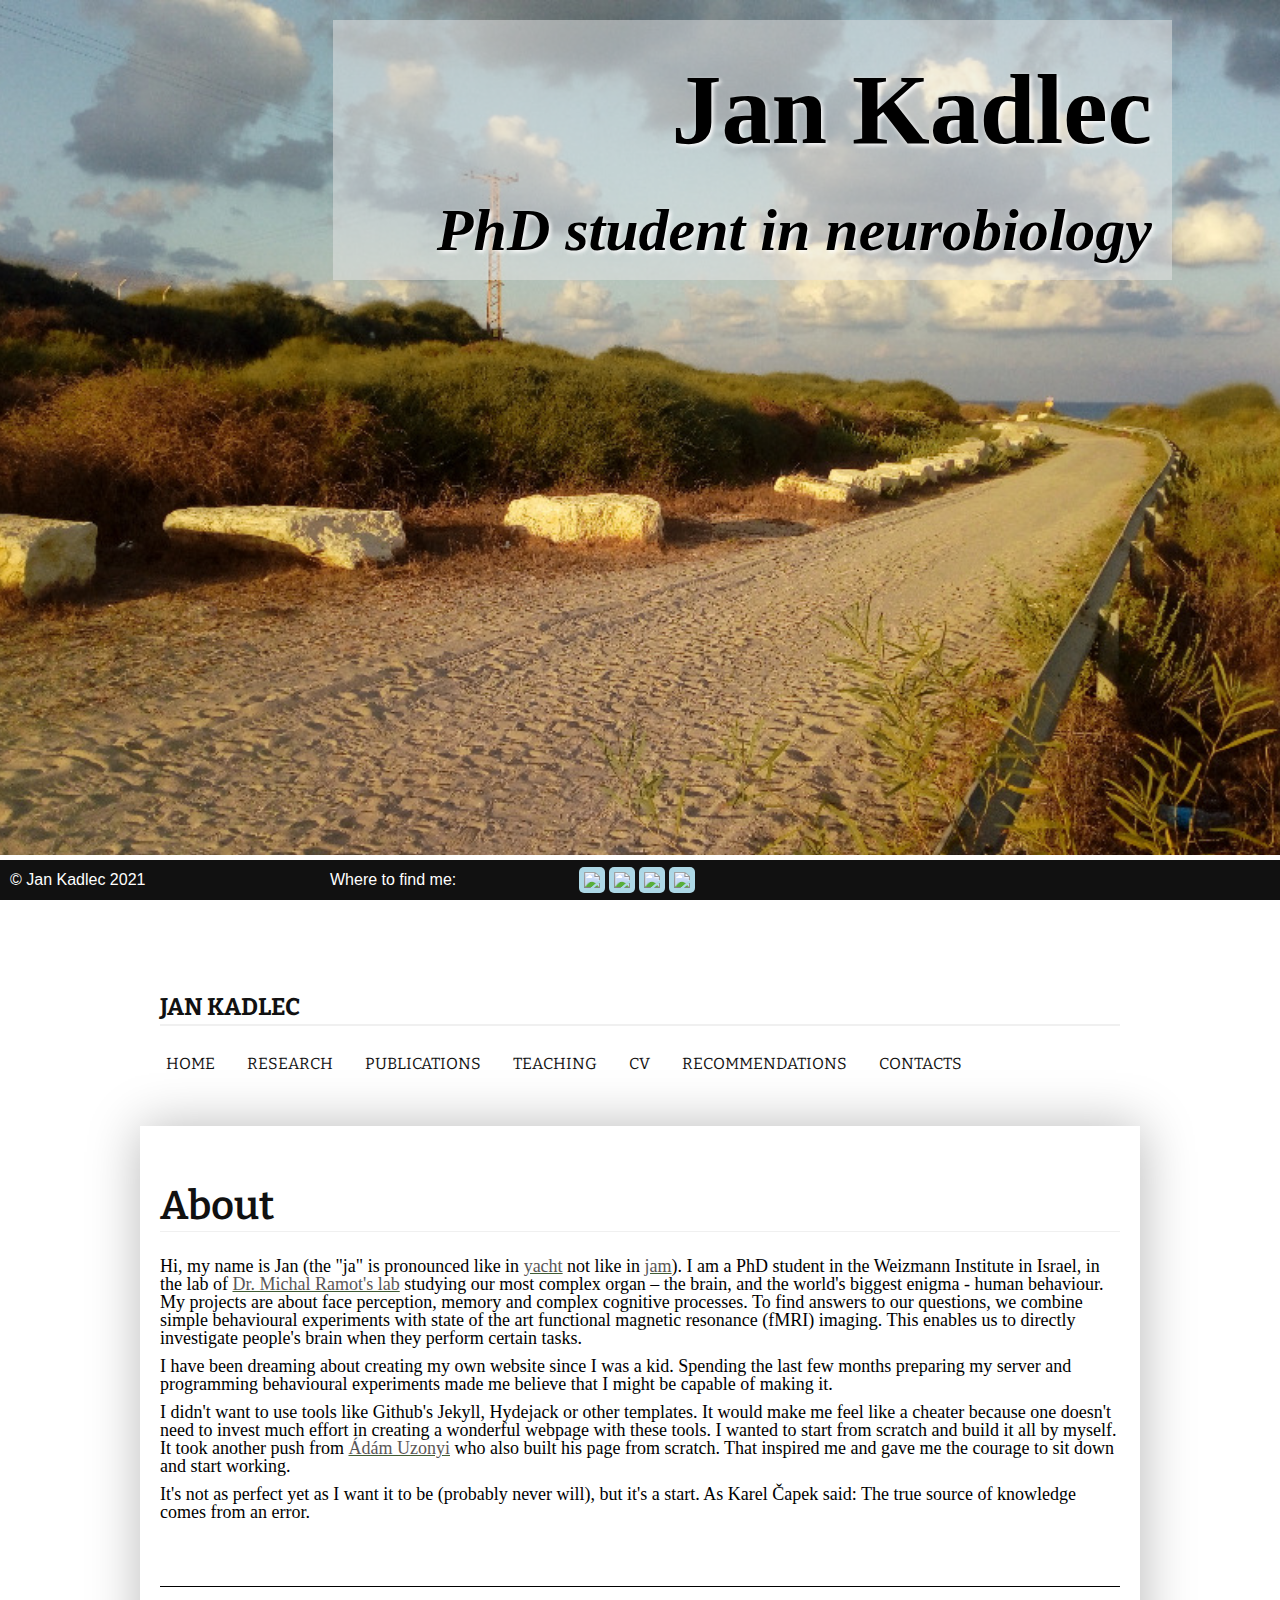
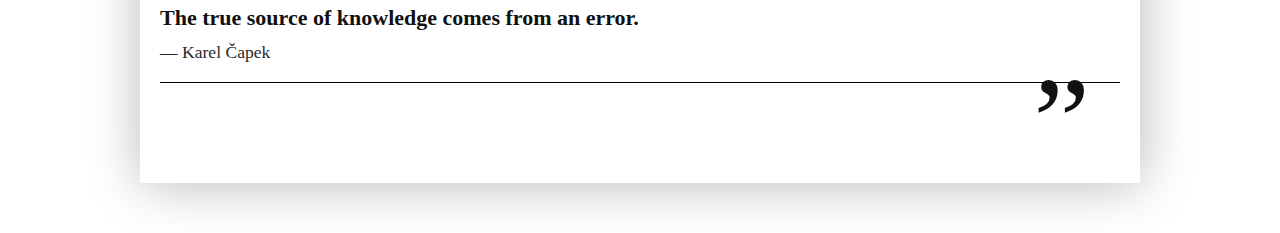
==== index.html @ 65160c47 "init" ====
<!DOCTYPE html>
<html lang="en">
<head>
  <!-- Global site tag (gtag.js) - Google Analytics -->
  <script async src="https://www.googletagmanager.com/gtag/js?id=UA-210956171-1"></script>
  <script>
    window.dataLayer = window.dataLayer || [];

    function gtag() {
      dataLayer.push(arguments);
    }

    gtag('js', new Date());

    gtag('config', 'UA-210956171-1');
  </script>

  <meta charset="UTF-8">
  <title>Home</title>

  <meta name="viewport" content="width=device-width, initial-scale=1.0">
  <link rel="stylesheet" href="css/style.css">
  <link rel="stylesheet" href="css/index_style.css">

  <!--  FONTs -->
  <link rel="preconnect" href="https://fonts.googleapis.com">
  <link rel="preconnect" href="https://fonts.gstatic.com" crossorigin>
  <!-- quotes -->
  <!--  <link href="https://fonts.googleapis.com/css2?family=Cinzel:wght@400;500;600;700;800;900&display=swap" rel="stylesheet">-->

  <!--  both -->
  <link
    href="https://fonts.googleapis.com/css2?family=Bitter:ital,wght@0,100;0,200;0,300;0,400;0,500;0,600;0,700;0,800;0,900;1,100;1,200;1,300;1,400;1,500;1,600;1,700;1,800;1,900&family=Cinzel:wght@400;500;600;700;800;900&display=swap"
    rel="stylesheet">

</head>
<body>


<!-- banner -->
<section class="ab-scrolling-fullwidth-header">
  <span class="ab-bg-wrap">
          <span class="ab-parallax-css" style="background-image: url('./img/photos/IMG_20210928_071737_b.png');"></span>
  </span>

  <!--  this is crutial, the min-height is telling how big space will the image take-->
  <div class="ab_fullwidth_header_container" style="min-height: 950px;">
    <div class="left-box-name">
      <h1 class="ab-lef-box-header">Jan Kadlec</h1>
      <h2 class="ab-lef-box-header"> PhD student in neurobiology </h2>
    </div>
  </div>

</section>

<!--&lt;!&ndash;  <h2>While we only look at Nature it is fair to say that Autumn is the end of the year; but it is still more true that Autumn is the beginning of the year.... Autumn is the time when in fact the leaves bud. Leaves wither because winter begins; but they also wither because spring is already beginning, because new buds are being made, as tiny as percussion caps out of which the spring will crack.... It is only an optical illusion that my flowers die in autumn; for in reality they are born.</h2>&ndash;&gt;-->


<div class="img-mobile">
  <div class="left-box-name">
    <h1 class="ab-lef-box-header">Jan Kadlec</h1>
    <h2 class="ab-lef-box-header"> PhD student in neurobiology </h2>
  </div>
</div>


<!-- header -->
<header>
  <div class="wrapper">
    <a href="index.html" class="header-brand">Jan Kadlec</a>

    <nav>
      <ul>
        <li><a href="index.html">Home</a></li>
        <li><a href="research.html">Research</a></li>
        <li><a href="publications.html">Publications</a></li>
        <li><a href="teaching.html">Teaching</a></li>
        <li><a href="cv_html.html">CV</a></li>
        <li><a href="recommendations.html">Recommendations</a></li>
        <li><a href="contact.html">Contacts</a></li>
      </ul>
    </nav>


  </div>
</header>


<div class="wrapper">
  <main>
    <!--  have a special class for the format-->

    <article class="front-page-text">
      <h2>About</h2>
      <p>
        Hi, my name is Jan (the "ja" is pronounced like in <a
        href="https://www.google.com/search?client=firefox-b-d&q=pronounce+yacht">yacht</a> not like in <a
        href="https://www.google.com/search?client=firefox-b-d&q=pronounce+jam">jam</a>). I am a PhD student in the
        Weizmann Institute in Israel, in the lab of <a href="https://www.weizmann.ac.il/brain-sciences/labs/ramot/">Dr.
        Michal Ramot's lab</a> studying our most complex organ – the brain, and the world's biggest enigma - human
        behaviour. My projects are about face perception, memory and complex cognitive processes. To find answers to our
        questions, we combine simple behavioural experiments with state of the art functional magnetic resonance (fMRI)
        imaging. This enables us to directly investigate people's brain when they perform certain tasks.</p>
      <p>
        I have been dreaming about creating my own website since I was a kid. Spending the last few months preparing my server and
        programming behavioural experiments made me believe that I might be capable of making it.
      </p>
      <p>
        I didn't want to use tools like Github's Jekyll, Hydejack or other templates. It would make me feel like a
        cheater because one doesn't need to invest much effort in creating a wonderful webpage with these tools. I
        wanted to start from scratch and build it all by myself. It took another push from <a
        href="https://www.teringette.hu/">Ádám Uzonyi</a> who also built his page from scratch. That inspired me and
        gave me the courage to sit down and start working.
      </p>
      <p>
        It's not as perfect yet as I want it to be (probably never will), but it's a start. As Karel Čapek said: The
        true source of knowledge comes from an error.

        <!--        https://citaty.net/citaty/12167-karel-capek-opravdovym-zdrojem-poznani-je-omyl/ -->
      </p>

    </article>

    <div class="blockquote-wrapper">
      <div class="blockquote">
        <h2>The true source of knowledge comes from an error.</h2>
        <h4>&mdash; Karel Čapek</h4>
      </div>
    </div>

    <article class="front-page-text">


  </main>

  <!--  end of wrapper -->
</div>


<!-- footer -->
<!-- wrap it for the big page-->
<!--<div class="wrapper">-->
<footer>
  <div class="footer-cc">© Jan Kadlec 2021</div>
  <div class="footer-cc-mobile">©JK 2021,</div>
  <div class="footer-findme">
    Where to find me:
  </div>

  <ul class="social-media-list">
    <li><a href="https://github.com/jankaWIS"><img src="https://unpkg.com/simple-icons@latest/icons/github.svg"
                                                   alt="GitHub" title="GitHub"></a></li>
    <!--    <li><a href="https://stackoverflow.com/users/12281892/my-work"><img src="https://unpkg.com/simple-icons@latest/icons/stackoverflow.svg" alt="Stack Overflow" title="Stack Overflow"></a></li>-->
    <li><a href="https://www.researchgate.net/profile/Jan_Kadlec"><img
      src="https://unpkg.com/simple-icons@latest/icons/researchgate.svg" alt="ResearchGate" title="ResearchGate"></a>
    </li>
    <li><a href="http://orcid.org/0000-0003-2477-3633"><img src="https://unpkg.com/simple-icons@latest/icons/orcid.svg"
                                                            alt="OrcID" title="OrcID"></a></li>
    <li><a href="mailto:jan.kadlec@weizmann.ac.il"><img src="https://unpkg.com/simple-icons@latest/icons/gmail.svg"
                                                        alt="mail" title="mail"></a></li>
  </ul>
</footer>
<!--</div>-->


<!--  end of wrapper -->


</body>
</html>
---- css/style.css ----
/*
html5doctor.com Reset Stylesheet
v1.6.1
Last Updated: 2010-09-17
Author: Richard Clark - http://richclarkdesign.com
Twitter: @rich_clark
*/

html, body, div, span, object, iframe,
h1, h2, h3, h4, h5, h6, p, blockquote, pre,
abbr, address, cite, code,
del, dfn, em, img, ins, kbd, q, samp,
small, strong, sub, sup, var,
b, i,
dl, dt, dd, ol, ul, li,
fieldset, form, label, legend,
table, caption, tbody, tfoot, thead, tr, th, td,
article, aside, canvas, details, figcaption, figure,
footer, header, hgroup, menu, nav, section, summary,
time, mark, audio, video {
    margin:0;
    padding:0;
    border:0;
    outline:0;
    font-size:100%;
    vertical-align:baseline;
    background:transparent;
}

body {
    line-height:1;
}

article,aside,details,figcaption,figure,
footer,header,hgroup,menu,nav,section {
    display:block;
}

nav ul {
    list-style:none;
}

blockquote, q {
    quotes:none;
}

blockquote:before, blockquote:after,
q:before, q:after {
    content:'';
    content:none;
}

a {
    margin:0;
    padding:0;
    font-size:100%;
    vertical-align:baseline;
    background:transparent;
}

/* change colours to suit your needs */
ins {
    background-color:#ff9;
    color:#000;
    text-decoration:none;
}

/* change colours to suit your needs */
mark {
    background-color:#ff9;
    color:#000;
    font-style:italic;
    font-weight:bold;
}

del {
    text-decoration: line-through;
}

abbr[title], dfn[title] {
    border-bottom:1px dotted;
    cursor:help;
}

table {
    border-collapse:collapse;
    border-spacing:0;
}

/* change border colour to suit your needs */
hr {
    display:block;
    height:1px;
    border:0;
    border-top:1px solid #cccccc;
    margin:1em 0;
    padding:0;
}

input, select {
    vertical-align:middle;
}


/* */
/* MY CODE */
/* */


* {
  /* remove underlinks from the entire document */
  text-decoration: none;
}

body {
  /*background-color: #f3f3f3;*/
  -webkit-font-smoothing: antialiased;
  font-family: Bitter, sans-serif;
}



/* Header */

header .header-brand {
  /*font-family: 'Catamaran';*/
  /*font-family: Arial;*/

  font-size: 24px;
  font-weight: bold;
  /* not complete dark */
  color: #111;
  text-transform: uppercase;
  /* in cases of links it is easier to style them later if they're blocks */
  display: block;
  /* center the block */
  margin: 20px 20px 20px;
  /* centre also the text */
  text-align: left;
  /* get space above and below, nothing on sides*/
  padding: 5px 0;
  /* add an underline */
  border-bottom: 2px solid #f0f0f0;
}

/* style nav */
header nav ul {
  /* add this to be able to centre it */
  display: block;
  /* centre */
  margin: 0 10px 0 10px;
  /* centre within itself -- important */
  width: fit-content;
}

header nav ul li {
  /* make it in line */
  display: inline-block;
  /* we need it because otherwise there will be a small gap between the links */
  float: left;
  list-style: none;
  /* add spacing around */
  padding: 10px 16px;

}

header nav ul li a {
  /*font-family: 'Catamaran';*/
  font-size: 16px;
  color: #111;
  text-transform: uppercase;
}

/* if the link is clicked, make it special -- TODO, need to change the class in the html if it is clicked */
header nav ul li a.active-trail {
    color: #085D6F;
    background-color: transparent;
    text-decoration: underline;
}



/* main */

main {
  /* to have a space between the header and this box */
  font-family: 'Catamaran', serif;
  padding: 80px 20px 0 20px;
  margin: 0 auto 50px;
}


main ul {
/*  need to figure out width since it will change */
/*  width: fit-content;*/
/*  float: right;*/
  /*padding-left: 20px;*/

}

main ul li {
  display: block;
  list-style: none;
  padding: 5px 5px 5px 0;
  line-height: 22px;
}

main ul li p {
  /*display: block;*/
  /*list-style: none;*/
  padding: 5px 5px 5px 0;
  /*line-height: 22px;*/

}


/* style the links the same way */
main a {
  /*font-family: 'Catamaran';*/
  /*font-size: 20px;*/
  /* do not use completely black -- hurts eyes, unless you have a very specific reason */
  color: #5a5656; /* #111; */
  /*line-height: 40px;*/
  /* make the links underlined with this colour */
  text-decoration: underline;
  text-decoration-color: #405c33;
}

main ul li a {
  /*font-family: 'Catamaran';*/
  /*font-size: 20px;*/
  color: #5a5656; /* #111; */
  /*line-height: 40px;*/
  /* make the links underlined with this colour */
  text-decoration: underline;
  text-decoration-color: #405c33;
}


/* unvisited link */
/*main ul li a:link {*/
/*  !* this somehow does not work for all *!*/
/*  color: #5a5656;*/
/*}*/

/*/* visited link */*/
/*main ul li a:visited {*/
/*  color: green;*/
/*}*/

/* mouse over link */
main a:hover {
  color: #1e84f2;
}

/* mouse over link */
main ul li a:hover {
  color: #1e84f2;
}

/* selected link */
a:active {
  color: blue;
}


main article h3 {
  font-family: 'Bitter', serif;
  font-size: 30px;
  font-weight: 400;
  color: #111;
  margin-top: 10px;
  padding-top: 20px;
  /*text-transform: uppercase;*/
  padding-bottom: 5px;
  /*border-bottom: 1px solid #f0f0f0;*/
  margin-bottom: 10px;
}

main p {
  padding: 5px 0;
}



/* Contact title and title - for headings */
.contact-title {
  /*font-family: Arial;*/
  font-size: 40px;
  font-weight: 600;
  color: #111;
  padding-bottom: 5px;
}

.nv-page-title {
  margin-top: 30px;
  border-bottom: 1px solid #f0f0f0;
  margin-bottom: 20px;
}



/* center the blockquote in the page */
.blockquote-wrapper {
   padding: 0 20px;
}

/* Blockquote main style */
.blockquote {
    position: relative;
    /*font-family: 'Montserrat', sans-serif;*/
    /*font-family: 'Cinzel', serif;*/
    /*font-family: 'Bitter', serif;*/
    /* default? for Chrome */
    font-family: Times-Roman, serif;
    font-weight: 400;
    color: ##111;
    padding: 20px 0;
    width: 100%;
    max-width: 500px;
    z-index: 1;
    margin: 20px auto 60px;
    align-self: center;
    border-top: solid 1px;
    border-bottom: solid 1px;
}

/* Blockquote header */
.blockquote h2 {
    position: relative;
    color: #111;
    font-size: 22px;
    font-weight: 600;
    line-height: 1;
    margin: 0;
    border-bottom: none;
}

/* Blockquote right double quotes */
.blockquote:after {
    position: absolute;
    content: "”";
    color: rgba(17, 17, 17, 1);
    font-size: 8rem;
    line-height: 0;
    bottom: -40px;
    right: 30px;
}

/* Blockquote subheader */
.blockquote h4 {
    /*font-family: 'Cinzel', serif;*/
    /*font-family: 'Bitter', serif;*/
    position: relative;
    color: #292a2b;
    font-size: 1.1rem;
    font-weight: normal;
    line-height: 1;
    margin: 0;
    padding-top: 15px;
    z-index: 1;
}





  /* footer */

footer {
  width: calc(100% - 20px);
  height: 40px;
  position: fixed;
  /* put it on the bottom */
  bottom: 0;
  padding: 0px 10px;
  margin-top: 20px; /* calc(100% - 250px) */
  background-color: #111;
  color: white;
  /* when we have a box with things which float left and right it doesn't know what to do with it*/
/*   therefore we need to add the overflow which will magically fix it, todo */
  overflow: hidden;
  /* to be sure that it's over everything */
  z-index: 2;
}



footer .footer-findme {
    font-family: Arial;
    position: absolute;
    margin: auto 10px 0px;
    text-align: center;
    /* centre the label */
    line-height: 40px;
    float: left;
  }

/* style the icons */
ul.social-media-list {
    list-style-type: none;
    margin: 5px 40px;
    padding: 0;
    font-size: 0px; /* eliminate space between li */
    float: right;
}


ul.social-media-list img {
    padding: 5px;
    border-radius: 5px;
    background-color: lightblue;
    width: 16px;
    height: 16px;
}

ul.social-media-list li {
  display: inline-block;
  margin: 2px;
}


ul.social-media-list img:hover {
    background-color: #63D1F4;
}



/* tablet */
@media only screen and (min-width: 760px) {
  /* increase the header size */
  /*.blockquote h2 {*/
  /*  font-size: 40px;*/
  /*  padding: 30px 0;*/
  /* }*/

  /*.blockquote h4 {*/
  /*  font-size: 1.4rem;*/
  /*}*/

  /* change also the wrapper */
  .wrapper {
    width: 600px;
    margin: 0 auto;
  }

  main {
    box-shadow: 1px 1px 50px #b8b8b8;
  }

}

/* very small phones */
@media only screen and (max-width: 400px) {

  main {
    margin-top: 40px;
  }

}

@media only screen and (min-width: 1000px) {
  /*have a nice frame */
  .wrapper {
    /* make sure that it is the same width everywhere */
    width: 1000px!important;
    margin: 0 auto;
  }

  main {
    margin: 100px auto 50px;
    padding: 10px 20px 0 20px;
  }

    /* but not in the main text */
  main .blockquote-wrapper {
    /* change the width to fit the box */
    width: 100%;
    margin: 40px 0 80px;
    padding: 0;
  }

  main .blockquote {
    padding: 20px 0;
    max-width: none;
  }

  /* remove the styling from main h2 */
  main .blockquote h2 {
    border-bottom: none;
  }

  main .blockquote:after {
    bottom: -40px;
  }


  footer .footer-findme {
    float: none;
    margin: auto 30px auto 25%;
  }

  ul.social-media-list {
    float: none;
    margin-left: 45%;
}


}
---- css/index_style.css ----
/* */
/* MY CODE */
/* */




/* Header */

/* for phones */

.img-mobile {
  display: block;
  background-image: url("../img/photos/IMG_20210928_071737_b.png");
  width: 100%;
  height: 200px;
  background-position: center;
  background-repeat: no-repeat;
  background-size: cover;
}

/* create a nice box frame around my name */
.left-box-name {
  margin: 0 0 auto 20%;
  padding-bottom: 10px;
  background-color: rgba(230, 230, 230, 0.5);
}

/* style the text */
.ab-lef-box-header {
  /* default? for Chrome */
  font-family: Times-Roman, serif;
  text-align: center;
  /* make some glow */
  text-shadow: 2px 2px 4px #fff;
  padding: 10px 0;
  font-size: 30px;
}

h2.ab-lef-box-header {
  font-style: italic;
  font-size: 20px;
  padding: 0;
}




/*!**!*/
/*!* quotes *!*/
/*!* https://codepen.io/jupago/pen/dwZKbM *!*/
/*!* https://freefrontend.com/css-quote-styles/ *!*/

/*!* center the blockquote in the page *!*/
/*main article .blockquote-wrapper {*/
/*   padding: 0 20px;*/
/*}*/

/*!* Blockquote main style *!*/
/*main article .blockquote {*/
/*    position: relative;*/
/*    !*font-family: 'Montserrat', sans-serif;*!*/
/*    font-family: 'Cinzel', serif;*/
/*    !*font-family: 'Bitter', serif;*!*/
/*    font-weight: 400;*/
/*    color: ##111;*/
/*    padding: 20px 0;*/
/*    width: 100%;*/
/*    max-width: 500px;*/
/*    z-index: 1;*/
/*    margin: 20px auto 60px;*/
/*    align-self: center;*/
/*    border-top: solid 1px;*/
/*    border-bottom: solid 1px;*/
/*}*/

/*!* Blockquote header *!*/
/*main article .blockquote h2 {*/
/*    position: relative;*/
/*    color: #111;*/
/*    font-size: 22px;*/
/*    font-weight: 600;*/
/*    line-height: 1;*/
/*    margin: 0;*/
/*}*/

/*!* Blockquote right double quotes *!*/
/*main article .blockquote:after {*/
/*    position: absolute;*/
/*    content: "”";*/
/*    color: rgba(17, 17, 17, 1);*/
/*    font-size: 8rem;*/
/*    line-height: 0;*/
/*    bottom: -43px;*/
/*    right: 30px;*/
/*}*/

/*!* Blockquote subheader *!*/
/*main article .blockquote h4 {*/
/*    !*font-family: 'Cinzel', serif;*!*/
/*    font-family: 'Bitter', serif;*/
/*    position: relative;*/
/*    color: #292a2b;*/
/*    font-size: 1.1rem;*/
/*    font-weight: normal;*/
/*    line-height: 1;*/
/*    margin: 0;*/
/*    padding-top: 15px;*/
/*    z-index: 1;*/
/*}*/

/*!* need to overwrite the rules *!*/
/*main article .blockquote h2 {*/
/*  !* default? for Chrome *!*/
/*  font-family: Times-Roman, serif;*/
/*  position: relative;*/
/*    color: #111;*/
/*    font-size: 22px;*/
/*    font-weight: 600;*/
/*    line-height: 1;*/
/*    margin: 0;*/
/*    border-bottom: none;*/
/*}*/



/* remove the big rolling secion */
.ab-scrolling-fullwidth-header {
  display: none;
}


/* change a bit main styling */
main {
  /* to have a space between the header and this box */
  padding: 60px 20px 0 20px;
  margin: 100px auto 50px;
  /*font-family: 'Bitter', serif;*/
  /*font-family: 'Catamaran', serif;*/
  /*font-family: 'Montserrat', sans-serif;*/
  /*font-family: Open Sans, Arial, sans-serif;*/
  font-size: 18px;
}

main article h2 {
  font-family: 'Bitter', serif;
  font-size: 40px;
  font-weight: 600;
  color: #111;
  /*text-transform: uppercase;*/
  padding-bottom: 5px;
  border-bottom: 1px solid #f0f0f0;
  margin-bottom: 20px;
}


main ul li {
  display: list-item;
  margin-left: 30px;
  list-style: circle;
  padding: 5px;
}


.front-page-text {
  padding-bottom: 20px;
}




/* change the layout for tablet -- run the code in {} only if the the statement in () is true */
@media only screen and (min-width: 768px) {

  /*!* increase the header size *!*/
  /*.blockquote h2 {*/
  /*  font-size: 40px;*/
  /*  padding: 30px 0;*/
  /* }*/

  /*.blockquote h4 {*/
  /*  font-size: 1.4rem;*/
  /*}*/


  /* remove the mobile picture */
  .img-mobile {
    display: none;
  }

  /* change also the wrapper */
  .wrapper {
    width: 600px;
    margin: 0 auto;
  }

  main {
    box-shadow: 1px 1px 50px #b8b8b8;
  }





/*  Chicago webpage */
  .ab-bg-wrap {
    overflow:hidden;
    position:absolute;
    top:0;
    right:0;
    bottom:0;
    left:0;
  }

  /* bring it back */
  .ab-scrolling-fullwidth-header {
    display: block;
  }

  /* this makes the cool effect of disappearing when scrolling down */
  .ab-scrolling-fullwidth-header .ab-parallax-css {
      background-repeat: no-repeat;
      background-position: top;
      background-size: cover;
      /* this specifically is making the roll over it */
      background-attachment: fixed;
      position: absolute;
      width: 100%;
      height: 95%;
      overflow: hidden;
  }

/*  this brings the welcome sign to the front */
.ab-scrolling-fullwidth-header .ab_fullwidth_header_container {
    position: relative;
    z-index: 3;
    width: 80%;
    /* how far to reach */
    max-width: 1180px;
    margin-left: auto;
    margin-right: auto;
}

  /* create a nice box frame around my name */
  .left-box-name {
    margin: 20px -20px auto 20%;
    padding-bottom: 20px;
    padding-right: 20px;
    background-color: rgba(230, 230, 230, 0.5);
  }

  /* style the text */
  .ab-lef-box-header {
    /*font-family: 'Bitter', serif;*/
    /* default? for Chrome */
    font-family: Times-Roman, serif;
    text-align: right;
    /* make some glow */
    text-shadow: 2px 2px 4px #fff;
    padding: 40px 0;
    font-size: 100px;
    z-index: 3;
  }

  h2.ab-lef-box-header {
    font-style: italic;
    font-size: 60px;
    padding: 0;
  }

  /* the scrolling icon */
  .ab-scrolling-fullwidth-header .et_pb_fullwidth_header_scroll {
    width: 100%;
    min-height: 30px;
    text-align: center;
    padding-top: 10px;
    padding-bottom: 20px;
    margin: 0 auto;
    position: absolute;
    z-index: 3;
    right: 0;
    bottom: 0;
    left: 0;
    pointer-events: none
  }

  .ab-scrolling-fullwidth-header a {
      display: inline-block;
      pointer-events: all
  }

  .ab-scrolling-fullwidth-header a {
      color: #fff;
      font-size: 3.5em
  }

  .ab-scrolling-fullwidth-header .scroll-down-container .scroll-down-phone,.ab-scrolling-fullwidth-header .scroll-down-container .scroll-down-tablet {
      display: none
  }


}



 /* footer */
/* todo decide whether to move to style.css */
footer .footer-cc-mobile {
    font-family: Arial;
    position: absolute;
    margin: auto 0 0px;
    text-align: center;
    /* centre the label */
    line-height: 40px;
    float: left;
  }

footer .footer-cc {
  display: none;
}


/* very small phones */
@media only screen and (max-width: 400px) {
  ul.social-media-list {
      margin: 5px 0px 5px 40px;
  }

}

/* very big screens */
@media only screen and (min-height: 1200px) {

  header {
    /*todo - fix this at some point*/
    /*position: absolute;*/
    /*margin-top: calc(100% - 1600px); !* 300px;*!*/
    margin-top: 300px;
  }

  .ab-scrolling-fullwidth-header {
    max-height: 1000px;
  }
  .ab-scrolling-fullwidth-header .ab-parallax-css {
    max-height: 1300px;
    background-position-x: right;
    background-position-y: center;
  }

}

/* change the layout for PC -- run the code in {} only if the the statement in () is true */
@media only screen and (min-width: 1000px) {

  /* spread the quote */
  .blockquote-wrapper {
    width: 1000px;
    margin: -100px auto 60px;
  }

  .blockquote {
    margin: 10px auto;
    max-width: none;
  }

  /* but not in the main text */
  main .blockquote-wrapper {
    /* change the width to fit the box */
    width: 100%;
    margin: 40px 0 80px;
    padding: 0;
  }

  main .blockquote {
    padding: 20px 0;
  }

  /* remove the styling from main h2 */
  main .blockquote h2 {
    border-bottom: none;
  }

  main .blockquote:after {
    bottom: -40px;
  }

  .last-paragraph {
    padding-bottom: 30px;
  }


  /* footer */
  /*todo*/
  .footer-cc-mobile {
    display: none;
  }

  footer .footer-cc {
    display: block;
    font-family: Arial;
    position: absolute;
    margin: auto 0 0px;
    text-align: center;
    /* centre the label */
    line-height: 40px;
    float: left;
  }

}
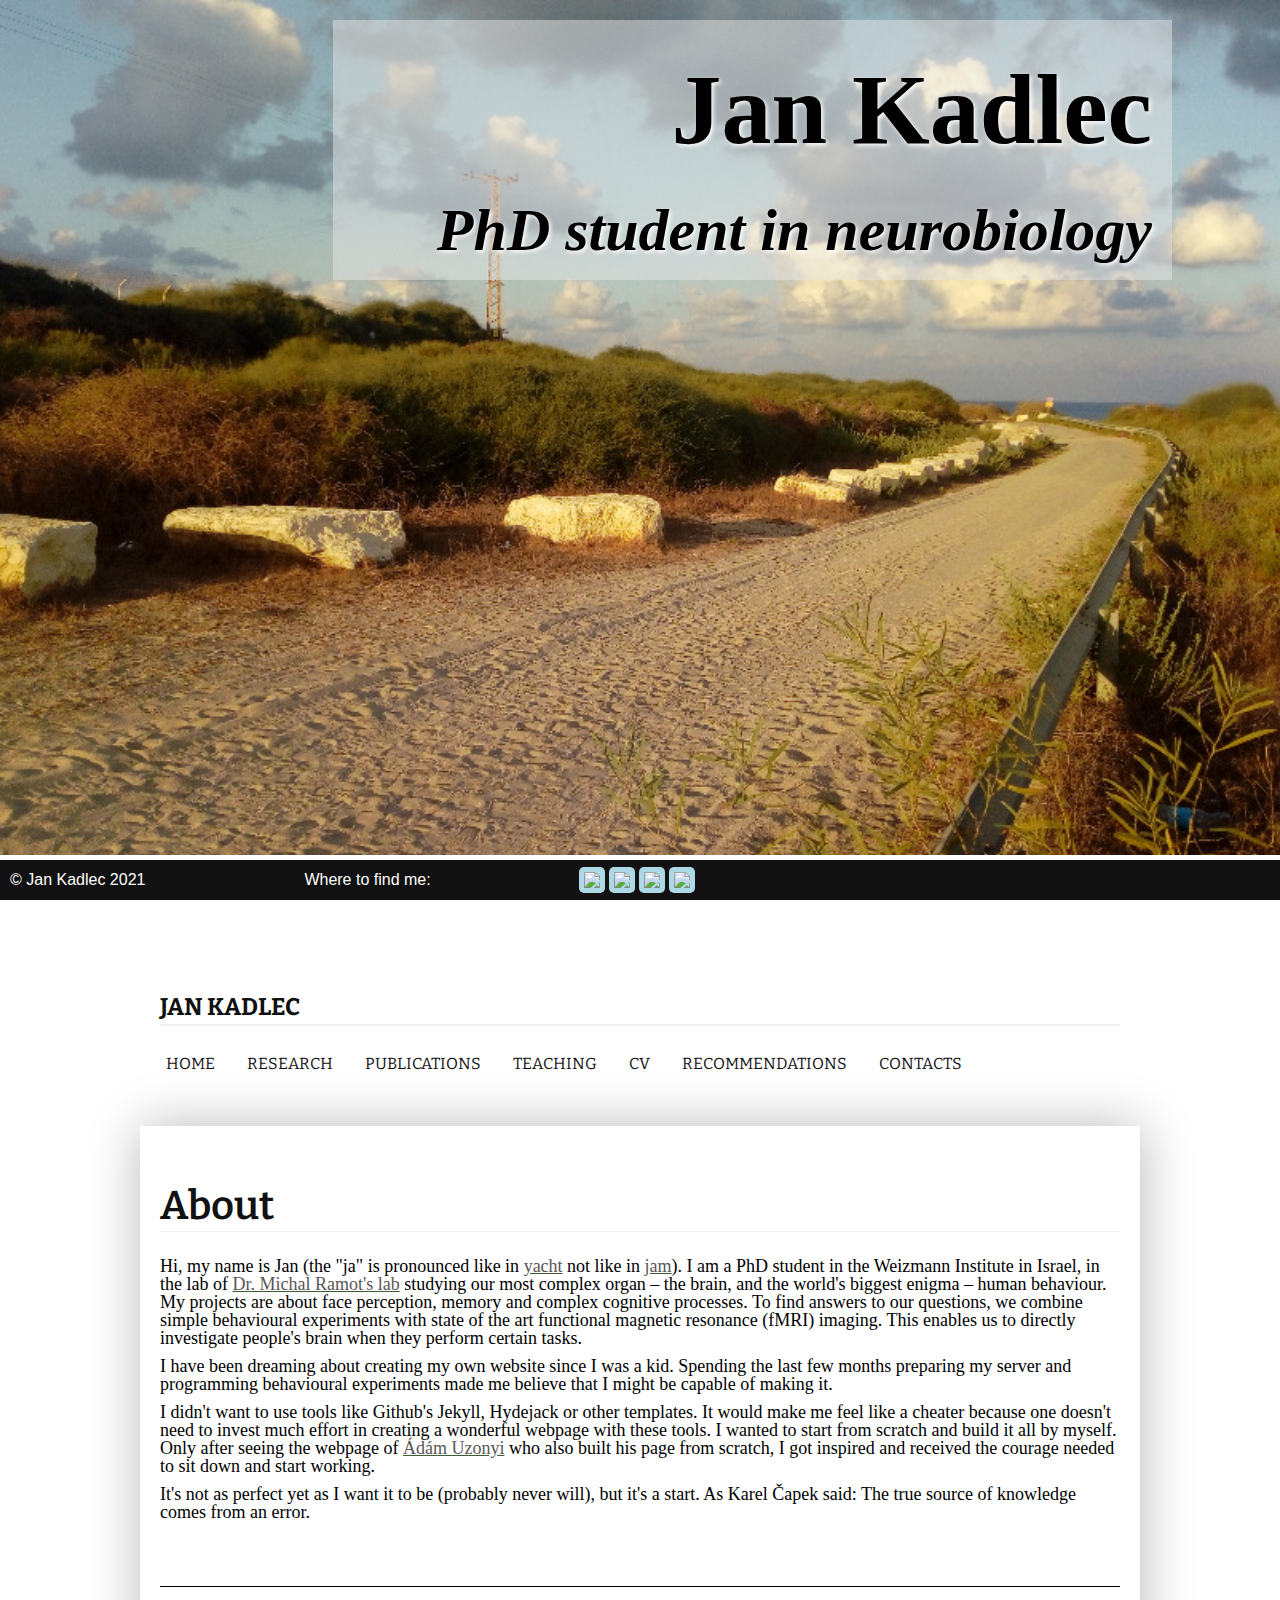
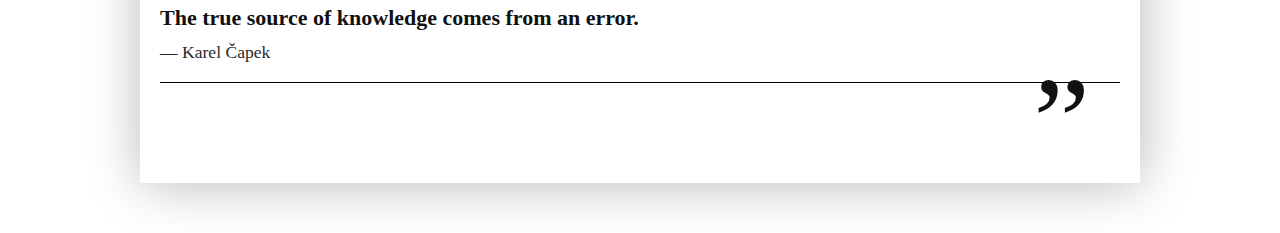
==== commit dd86f151: "Update index.html" ====
--- a/index.html
+++ b/index.html
@@ -97,7 +97,7 @@
         href="https://www.google.com/search?client=firefox-b-d&q=pronounce+yacht">yacht</a> not like in <a
         href="https://www.google.com/search?client=firefox-b-d&q=pronounce+jam">jam</a>). I am a PhD student in the
         Weizmann Institute in Israel, in the lab of <a href="https://www.weizmann.ac.il/brain-sciences/labs/ramot/">Dr.
-        Michal Ramot's lab</a> studying our most complex organ – the brain, and the world's biggest enigma - human
+        Michal Ramot's lab</a> studying our most complex organ – the brain, and the world's biggest enigma – human
         behaviour. My projects are about face perception, memory and complex cognitive processes. To find answers to our
         questions, we combine simple behavioural experiments with state of the art functional magnetic resonance (fMRI)
         imaging. This enables us to directly investigate people's brain when they perform certain tasks.</p>
@@ -108,9 +108,9 @@
       <p>
         I didn't want to use tools like Github's Jekyll, Hydejack or other templates. It would make me feel like a
         cheater because one doesn't need to invest much effort in creating a wonderful webpage with these tools. I
-        wanted to start from scratch and build it all by myself. It took another push from <a
-        href="https://www.teringette.hu/">Ádám Uzonyi</a> who also built his page from scratch. That inspired me and
-        gave me the courage to sit down and start working.
+        wanted to start from scratch and build it all by myself. Only after seeing the webpage of <a
+        href="https://www.teringette.hu/">Ádám Uzonyi</a> who also built his page from scratch, I got inspired and
+        received the courage needed to sit down and start working.
       </p>
       <p>
         It's not as perfect yet as I want it to be (probably never will), but it's a start. As Karel Čapek said: The
--- a/css/index_style.css
+++ b/css/index_style.css
@@ -301,6 +301,9 @@
 
 }
 
+footer .footer-findme {
+    margin: auto 75px auto 23%;
+  }
 
 
  /* footer */
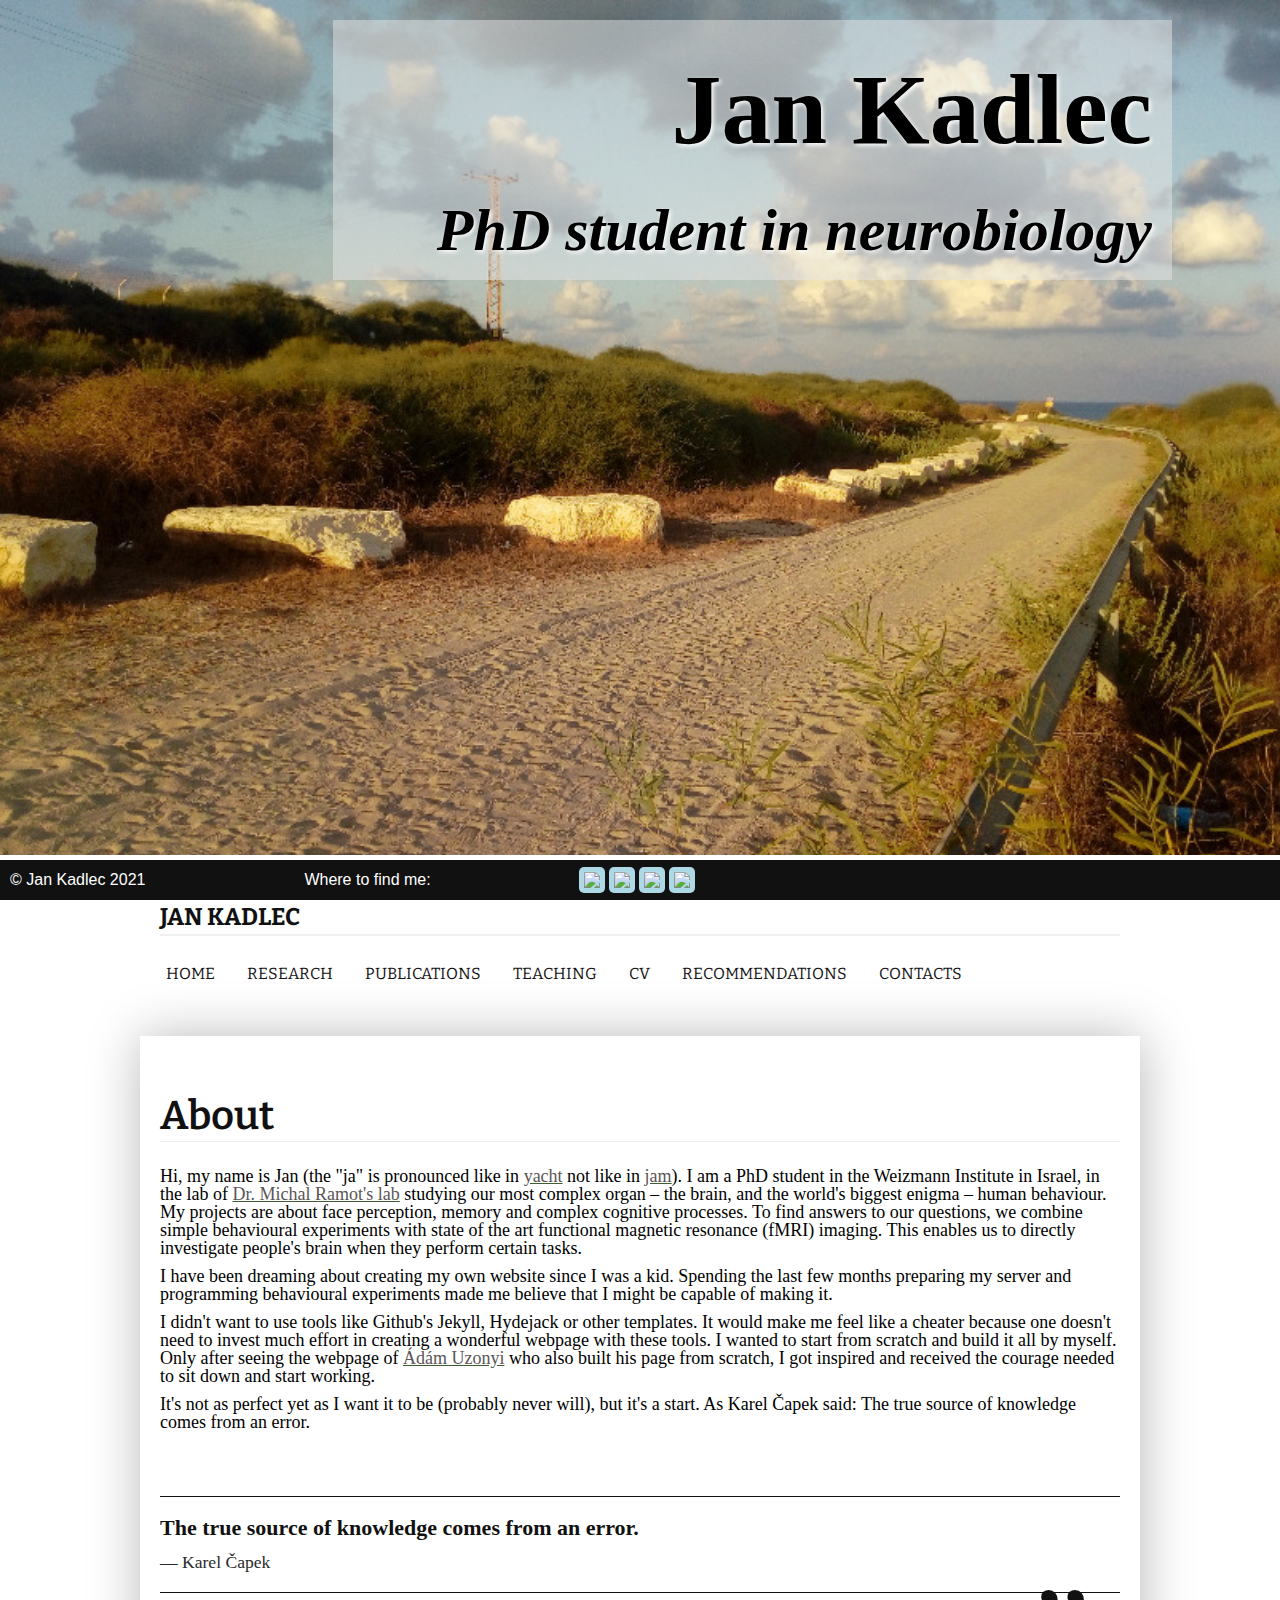
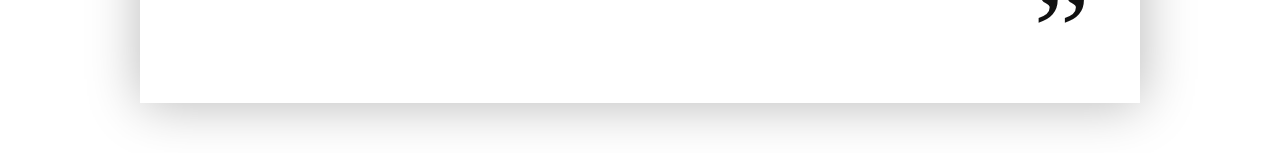
==== commit 5639b723: "fixed big gap between picture and text on long screens" ====
--- a/index.html
+++ b/index.html
@@ -44,7 +44,7 @@
   </span>
 
   <!--  this is crutial, the min-height is telling how big space will the image take-->
-  <div class="ab_fullwidth_header_container" style="min-height: 950px;">
+  <div class="ab_fullwidth_header_container" style="min-height: calc(100vh - 40px);">
     <div class="left-box-name">
       <h1 class="ab-lef-box-header">Jan Kadlec</h1>
       <h2 class="ab-lef-box-header"> PhD student in neurobiology </h2>
@@ -128,9 +128,6 @@
       </div>
     </div>
 
-    <article class="front-page-text">
-
-
   </main>
 
   <!--  end of wrapper -->
--- a/css/style.css
+++ b/css/style.css
@@ -243,7 +243,7 @@
 /*  color: #5a5656;*/
 /*}*/
 
-/*/* visited link */*/
+ /*visited link */
 /*main ul li a:visited {*/
 /*  color: green;*/
 /*}*/
@@ -314,7 +314,7 @@
     /* default? for Chrome */
     font-family: Times-Roman, serif;
     font-weight: 400;
-    color: ##111;
+    color: #111;
     padding: 20px 0;
     width: 100%;
     max-width: 500px;
--- a/css/index_style.css
+++ b/css/index_style.css
@@ -133,7 +133,7 @@
 /* change a bit main styling */
 main {
   /* to have a space between the header and this box */
-  padding: 60px 20px 0 20px;
+  padding: 60px 20px 30px 20px;
   margin: 100px auto 50px;
   /*font-family: 'Bitter', serif;*/
   /*font-family: 'Catamaran', serif;*/
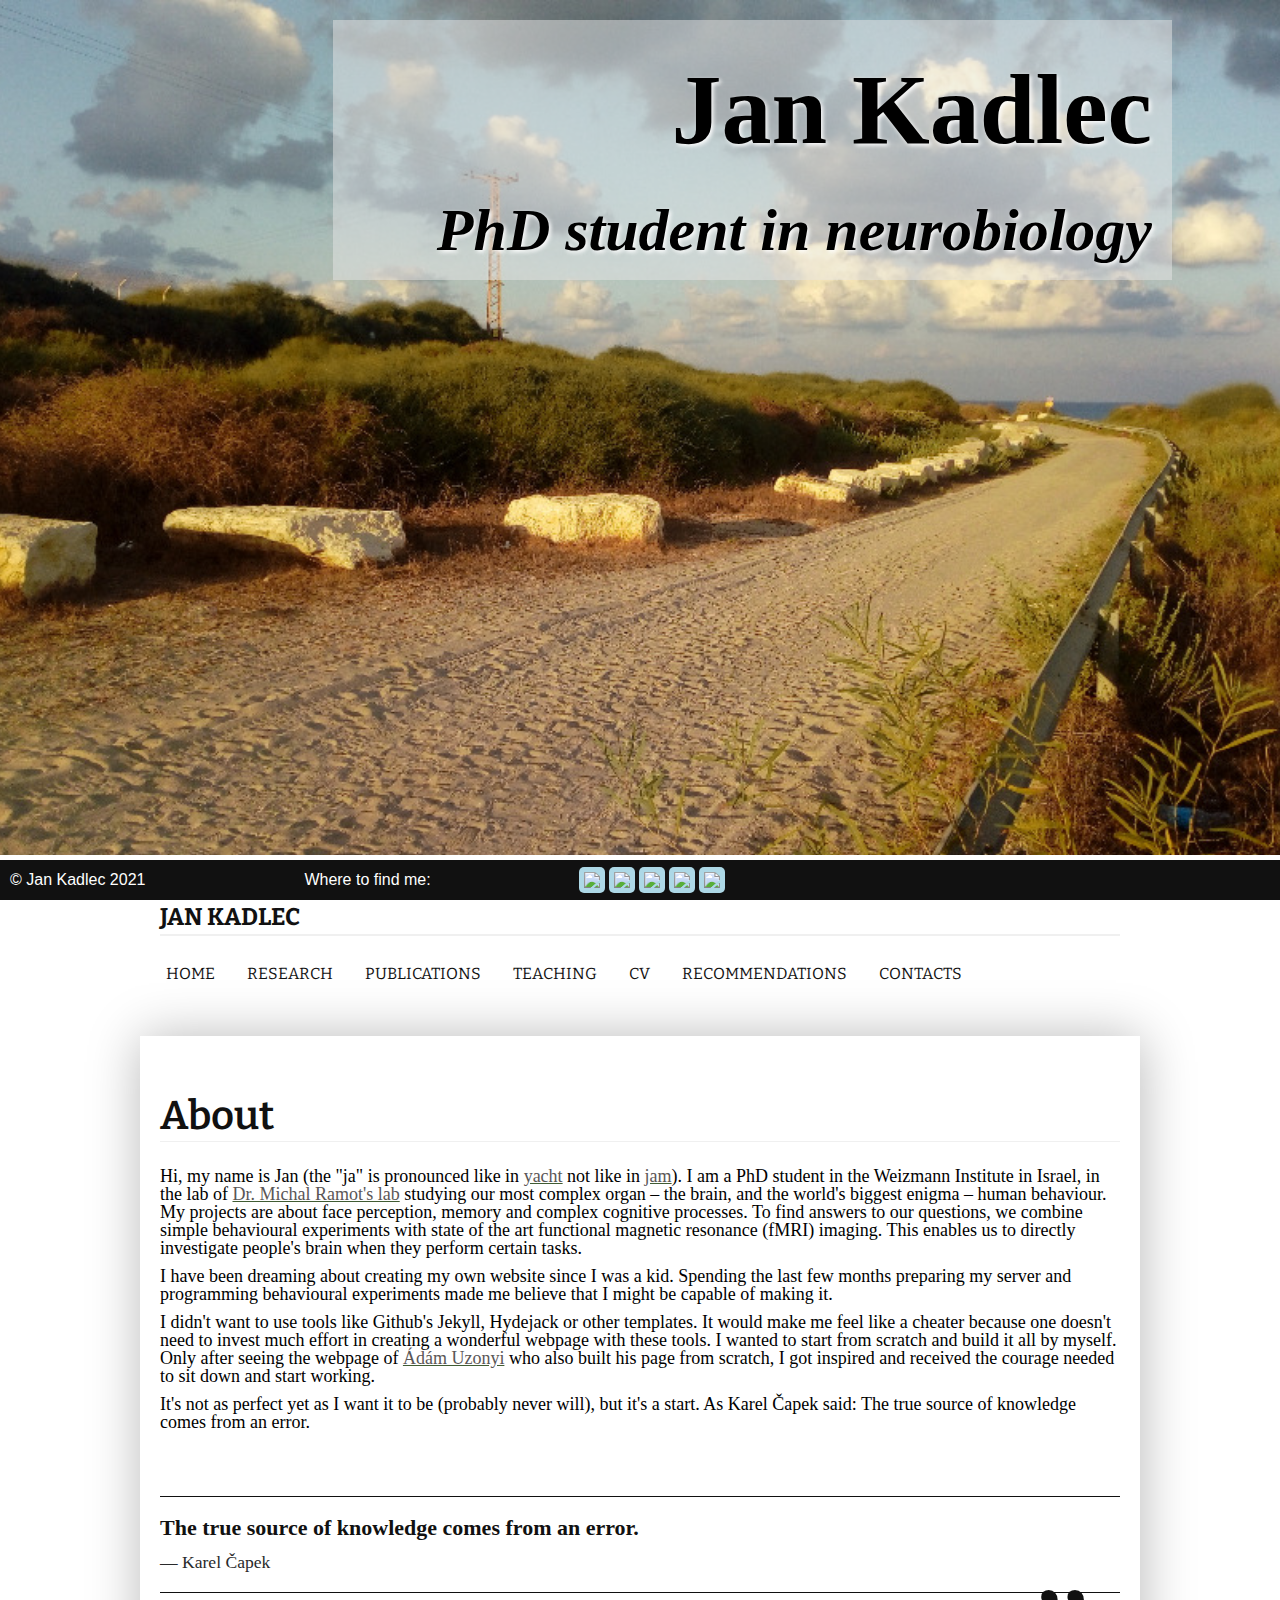
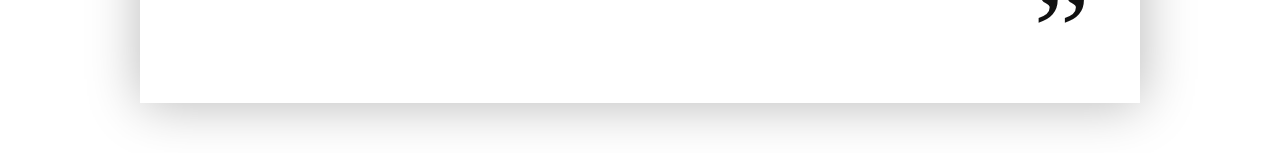
==== commit 45041ca8: "Update index.html" ====
--- a/index.html
+++ b/index.html
@@ -153,6 +153,8 @@
     </li>
     <li><a href="http://orcid.org/0000-0003-2477-3633"><img src="https://unpkg.com/simple-icons@latest/icons/orcid.svg"
                                                             alt="OrcID" title="OrcID"></a></li>
+    <li><a href="https://www.linkedin.com/in/jan-kadlec-490843322"><img src="https://unpkg.com/simple-icons@latest/icons/linkedin.svg"
+                                                            alt="LinkedIn" title="LinkedIn"></a></li>
     <li><a href="mailto:jan.kadlec@weizmann.ac.il"><img src="https://unpkg.com/simple-icons@latest/icons/gmail.svg"
                                                         alt="mail" title="mail"></a></li>
   </ul>
--- a/css/style.css
+++ b/css/style.css
@@ -205,6 +205,12 @@
   line-height: 22px;
 }
 
+main ol li {
+  margin-left: 30px;
+  padding: 3px;
+  /*line-height: 22px;*/
+}
+
 main ul li p {
   /*display: block;*/
   /*list-style: none;*/
@@ -262,7 +268,6 @@
 a:active {
   color: blue;
 }
-
 
 main article h3 {
   font-family: 'Bitter', serif;
@@ -277,10 +282,29 @@
   margin-bottom: 10px;
 }
 
+main article h4 {
+  font-family: 'Bitter', serif;
+  font-size: 24px;
+  font-weight: 300;
+  color: #111;
+  /*padding-top: 10px;*/
+  margin: 10px 0;
+}
+
+main article h5 {
+    font-family: 'Bitter', serif;
+    font-size: .9em;
+    color: #111;
+    font-weight: bold;
+    /*padding-top: 10px;*/
+    /*margin-bottom: 5px;*/
+    margin: 10px 0;
+}
+
+
 main p {
   padding: 5px 0;
 }
-
 
 
 /* Contact title and title - for headings */
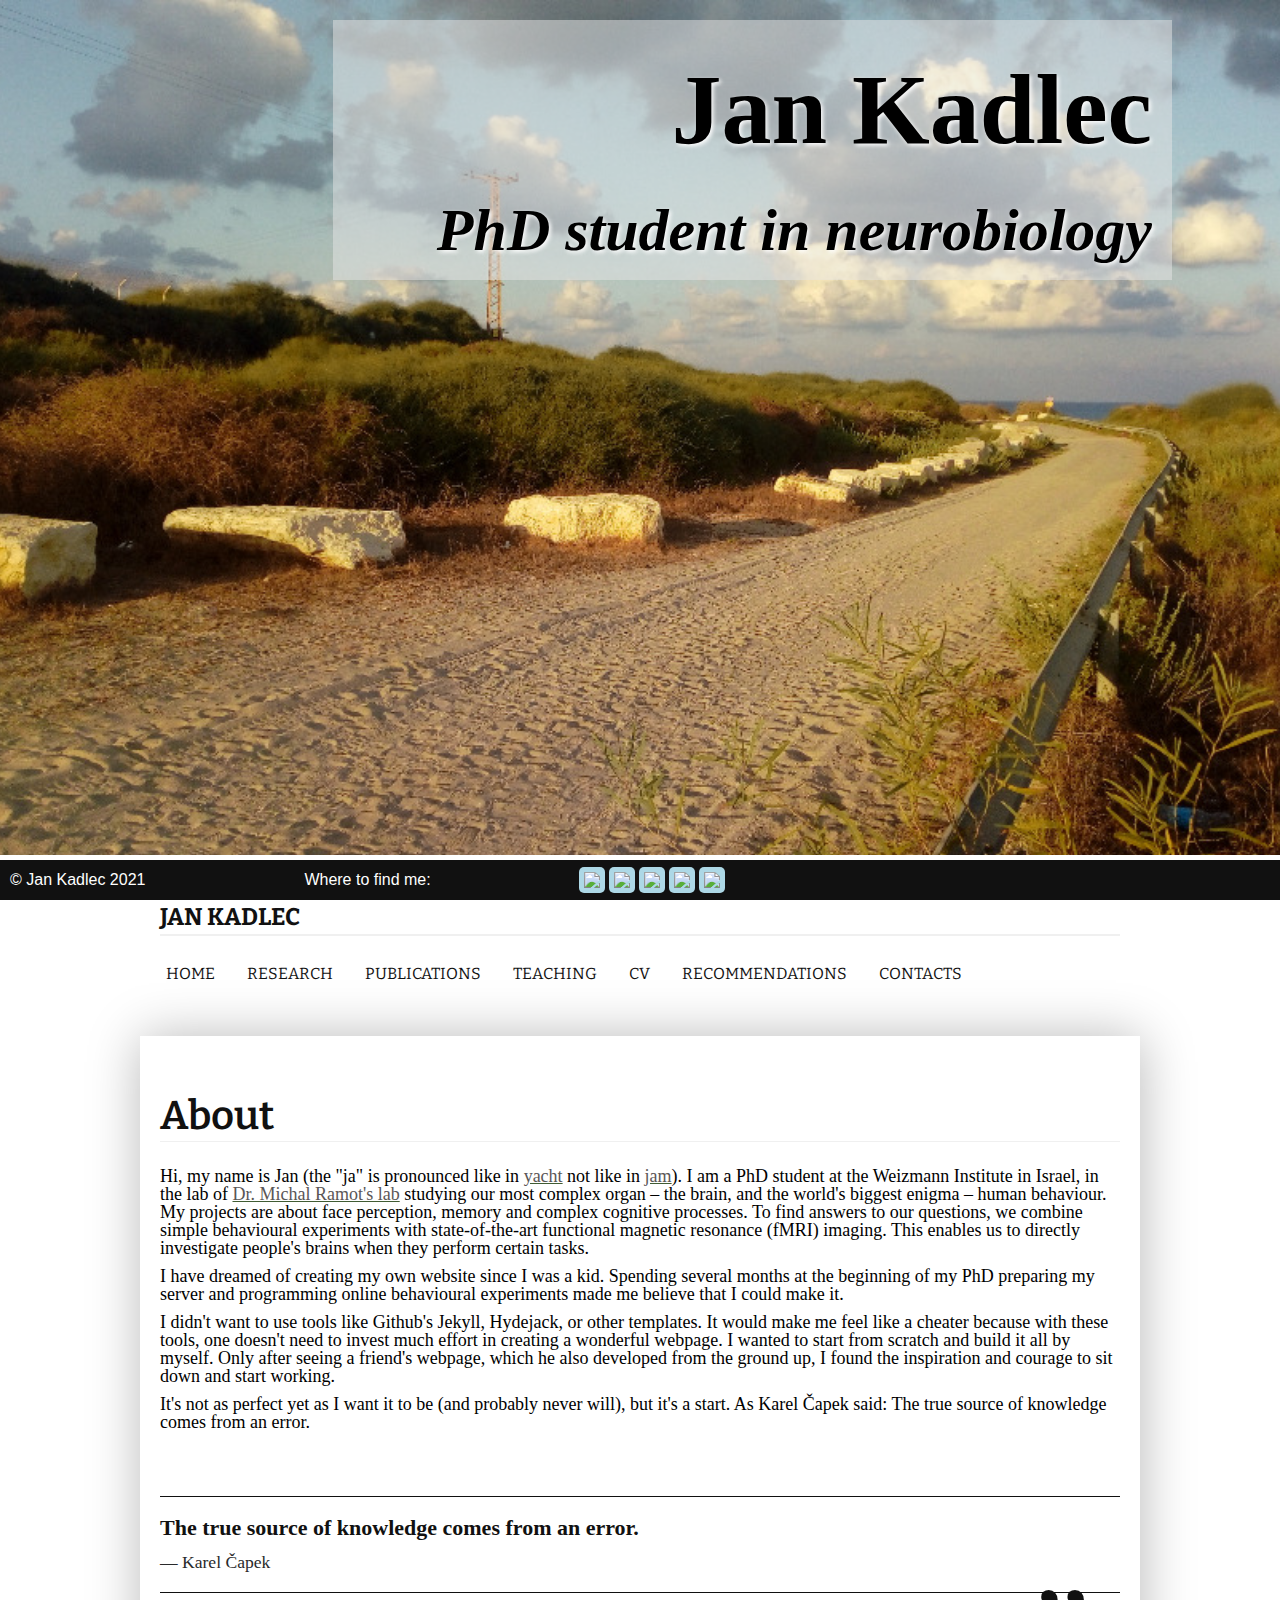
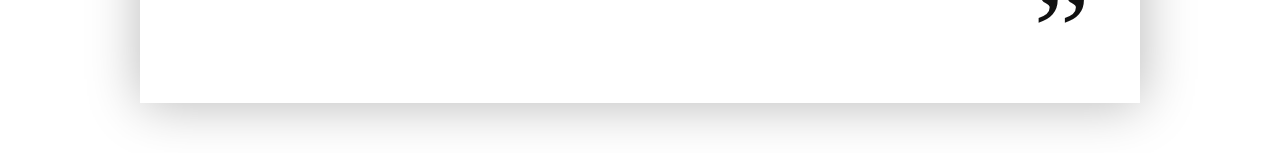
==== commit a39a00c0: "Update index.html" ====
--- a/index.html
+++ b/index.html
@@ -53,9 +53,6 @@
 
 </section>
 
-<!--&lt;!&ndash;  <h2>While we only look at Nature it is fair to say that Autumn is the end of the year; but it is still more true that Autumn is the beginning of the year.... Autumn is the time when in fact the leaves bud. Leaves wither because winter begins; but they also wither because spring is already beginning, because new buds are being made, as tiny as percussion caps out of which the spring will crack.... It is only an optical illusion that my flowers die in autumn; for in reality they are born.</h2>&ndash;&gt;-->
-
-
 <div class="img-mobile">
   <div class="left-box-name">
     <h1 class="ab-lef-box-header">Jan Kadlec</h1>
@@ -95,25 +92,24 @@
       <p>
         Hi, my name is Jan (the "ja" is pronounced like in <a
         href="https://www.google.com/search?client=firefox-b-d&q=pronounce+yacht">yacht</a> not like in <a
-        href="https://www.google.com/search?client=firefox-b-d&q=pronounce+jam">jam</a>). I am a PhD student in the
+        href="https://www.google.com/search?client=firefox-b-d&q=pronounce+jam">jam</a>). I am a PhD student at the
         Weizmann Institute in Israel, in the lab of <a href="https://www.weizmann.ac.il/brain-sciences/labs/ramot/">Dr.
         Michal Ramot's lab</a> studying our most complex organ – the brain, and the world's biggest enigma – human
         behaviour. My projects are about face perception, memory and complex cognitive processes. To find answers to our
-        questions, we combine simple behavioural experiments with state of the art functional magnetic resonance (fMRI)
-        imaging. This enables us to directly investigate people's brain when they perform certain tasks.</p>
+        questions, we combine simple behavioural experiments with state-of-the-art functional magnetic resonance (fMRI)
+        imaging. This enables us to directly investigate people's brains when they perform certain tasks.</p>
       <p>
-        I have been dreaming about creating my own website since I was a kid. Spending the last few months preparing my server and
-        programming behavioural experiments made me believe that I might be capable of making it.
+        I have dreamed of creating my own website since I was a kid. Spending several months at the beginning of my PhD
+        preparing my server and programming online behavioural experiments made me believe that I could make it.
       </p>
       <p>
-        I didn't want to use tools like Github's Jekyll, Hydejack or other templates. It would make me feel like a
-        cheater because one doesn't need to invest much effort in creating a wonderful webpage with these tools. I
-        wanted to start from scratch and build it all by myself. Only after seeing the webpage of <a
-        href="https://www.teringette.hu/">Ádám Uzonyi</a> who also built his page from scratch, I got inspired and
-        received the courage needed to sit down and start working.
+        I didn't want to use tools like Github's Jekyll, Hydejack, or other templates. It would make me feel like a
+        cheater because with these tools, one doesn't need to invest much effort in creating a wonderful webpage. I
+        wanted to start from scratch and build it all by myself. Only after seeing a friend's webpage, which he also
+        developed from the ground up, I found the inspiration and courage to sit down and start working.
       </p>
       <p>
-        It's not as perfect yet as I want it to be (probably never will), but it's a start. As Karel Čapek said: The
+        It's not as perfect yet as I want it to be (and probably never will), but it's a start. As Karel Čapek said: The
         true source of knowledge comes from an error.
 
         <!--        https://citaty.net/citaty/12167-karel-capek-opravdovym-zdrojem-poznani-je-omyl/ -->
